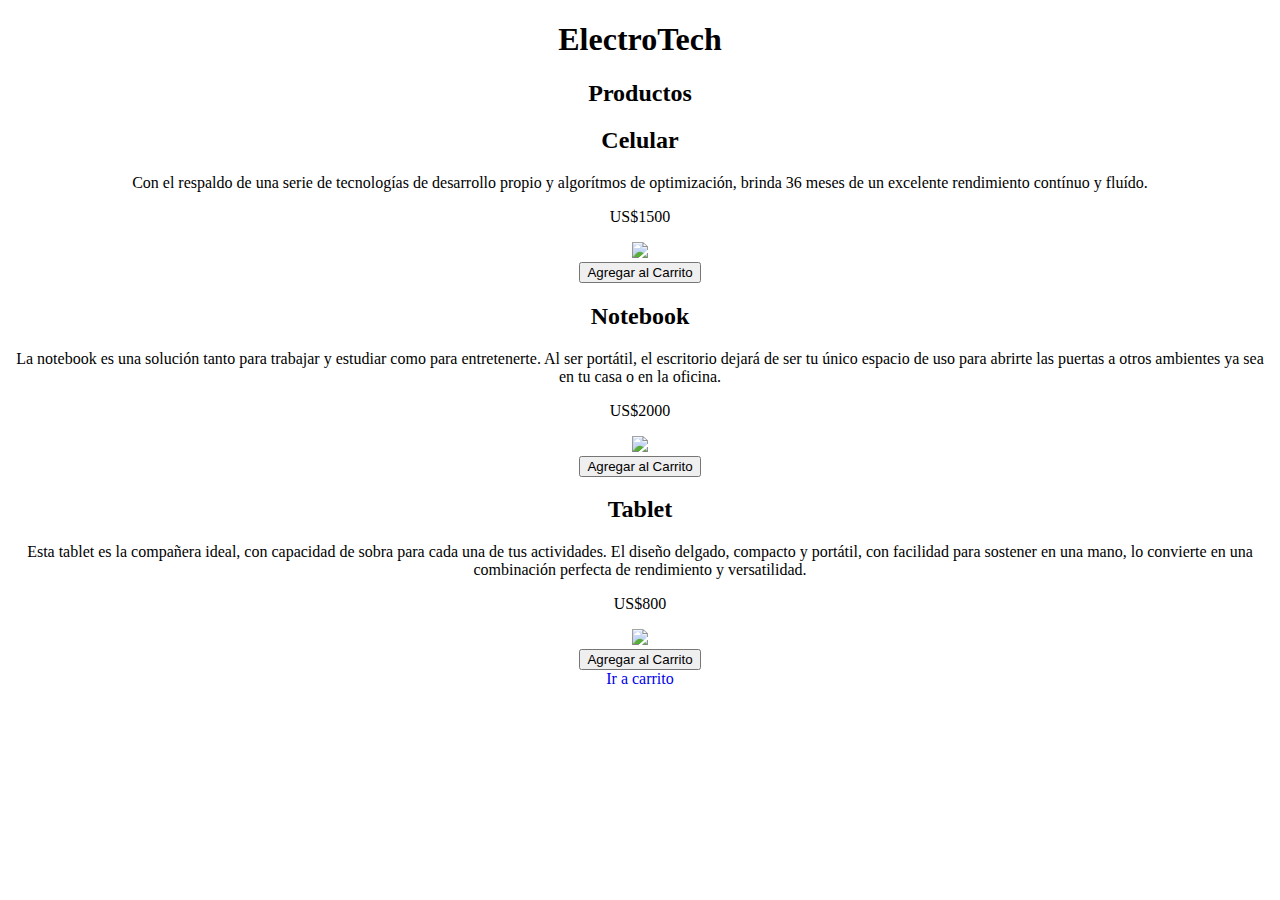
==== index.html @ 085a8060 "Carrito" ====
<!DOCTYPE html>
<html lang="en">
<head>
    <meta charset="UTF-8">
    <meta name="viewport" content="width=device-width, initial-scale=1.0">
    <title>ElectroTech</title>
    <link rel="stylesheet" href="estilos.css">
    <link href="https://cdn.jsdelivr.net/npm/bootstrap@5.0.0/dist/css/bootstrap.min.css" rel="stylesheet" integrity="sha384-wEmeIV1mKuiNpC+IOBjI7aAzPcEZeedi5yW5f2yOq55WWLwNGmvvx4Um1vskeMj0" crossorigin="anonymous">
</head>
<body class="container-fluid d-flex flex-column align-items-center justify-content-center" style="background-image: url('ruta-a-tu-imagen-de-fondo.jpg'); background-size: cover;">
   
    <h1 class="mt-3">ElectroTech</h1>
    <h2>Productos</h2>

    <div id="celular" class="container-xxl mt-3">
        <h2 id="nombreCelular">Celular</h2>
        <p id="descripcionCelular">Con el respaldo de una serie de tecnologías de desarrollo propio y algorítmos de optimización, brinda 36 meses de un excelente rendimiento contínuo y fluído.</p>
        <p id="precioCelular">US$1500</p>
        <img id="imgCelular" class="rounded" src="https://depor.com/resizer/CBA735sYQcxBvQqk0z47ZVqw4cI=/1200x675/smart/filters:format(jpeg):quality(75)/cloudfront-us-east-1.images.arcpublishing.com/elcomercio/B42EPAPPUJFKDKHE54NSRKK2CA.jpg" width="50%"><br>
        <button id="agregarCelular" class="btn btn-success mt-3">Agregar al Carrito</button>
    </div>

    <div id="computadora" class="container-xxl mt-3">
        <h2 id="nombreComputadora">Notebook</h2>
        <p id="descripcionComputadora">La notebook es una solución tanto para trabajar y estudiar como para entretenerte. Al ser portátil, el escritorio dejará de ser tu único espacio de uso para abrirte las puertas a otros ambientes ya sea en tu casa o en la oficina.</p>
        <p id="precioComputadora">US$2000</p>
        <img id="imgComputadora" class="rounded" width="50%" src="https://www.apple.com/v/macbook-air/q/images/meta/macbook-air_overview__fugeevgwjuie_og.png?202309261329"><br>
        <button id="agregarComputadora" class="btn btn-success mt-3">Agregar al Carrito</button>
    </div>

    <div id="tablet" class="container-xxl mt-3">
        <h2 id="nombreTablet">Tablet</h2>
        <p id="descripcionTablet">Esta tablet es la compañera ideal, con capacidad de sobra para cada una de tus actividades. El diseño delgado, compacto y portátil, con facilidad para sostener en una mano, lo convierte en una combinación perfecta de rendimiento y versatilidad.</p>
        <p id="precioTablet">US$800</p>
        <img id="imgTablet" class="rounded" width="50%" src="https://istore.gt/wp-content/uploads/2023/02/3EC001117.jpg"><br>
        <button id="agregarTablet" class="btn btn-success mt-3">Agregar al Carrito</button>
    </div>

    <a href="carrito.html" class="btn btn-success text-end mt-3">Ir a carrito</a>

    <script src="index.js"></script>
</body>
</html>
---- estilos.css ----
body {
    text-align: center;
}
a{
    text-decoration: none;
}
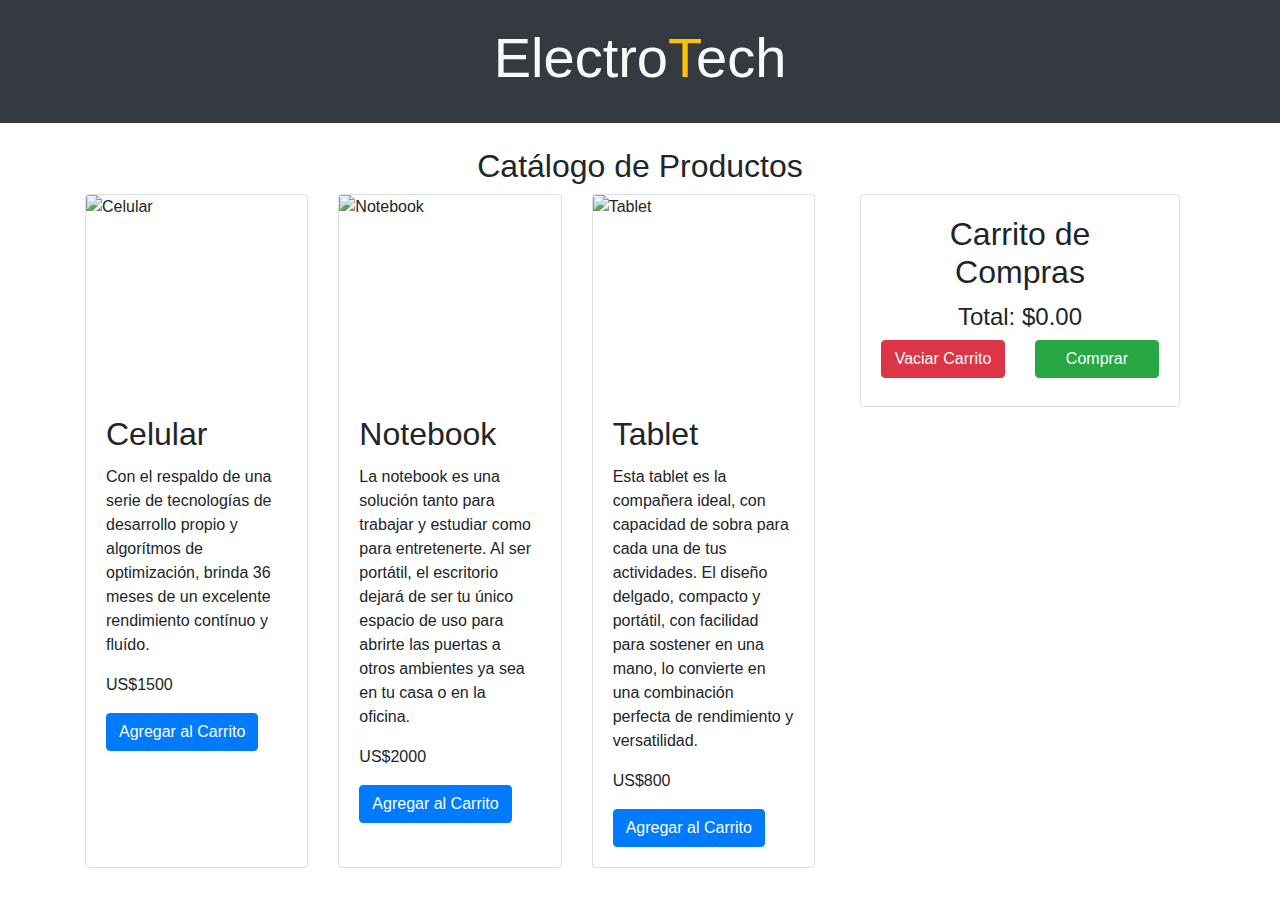
==== commit 1bf0b16c: "Cambios de estilos" ====
--- a/index.html
+++ b/index.html
@@ -1,43 +1,80 @@
 <!DOCTYPE html>
-<html lang="en">
+<html lang="es">
 <head>
     <meta charset="UTF-8">
     <meta name="viewport" content="width=device-width, initial-scale=1.0">
-    <title>ElectroTech</title>
-    <link rel="stylesheet" href="estilos.css">
-    <link href="https://cdn.jsdelivr.net/npm/bootstrap@5.0.0/dist/css/bootstrap.min.css" rel="stylesheet" integrity="sha384-wEmeIV1mKuiNpC+IOBjI7aAzPcEZeedi5yW5f2yOq55WWLwNGmvvx4Um1vskeMj0" crossorigin="anonymous">
+    <title>Tienda en línea</title>
+    <link rel="stylesheet" href="https://stackpath.bootstrapcdn.com/bootstrap/4.5.2/css/bootstrap.min.css">
+    <link rel="stylesheet" href="style.css">
 </head>
-<body class="container-fluid d-flex flex-column align-items-center justify-content-center" style="background-image: url('ruta-a-tu-imagen-de-fondo.jpg'); background-size: cover;">
-   
-    <h1 class="mt-3">ElectroTech</h1>
-    <h2>Productos</h2>
-
-    <div id="celular" class="container-xxl mt-3">
-        <h2 id="nombreCelular">Celular</h2>
-        <p id="descripcionCelular">Con el respaldo de una serie de tecnologías de desarrollo propio y algorítmos de optimización, brinda 36 meses de un excelente rendimiento contínuo y fluído.</p>
-        <p id="precioCelular">US$1500</p>
-        <img id="imgCelular" class="rounded" src="https://depor.com/resizer/CBA735sYQcxBvQqk0z47ZVqw4cI=/1200x675/smart/filters:format(jpeg):quality(75)/cloudfront-us-east-1.images.arcpublishing.com/elcomercio/B42EPAPPUJFKDKHE54NSRKK2CA.jpg" width="50%"><br>
-        <button id="agregarCelular" class="btn btn-success mt-3">Agregar al Carrito</button>
+<body>
+    <!-- Encabezado -->
+    <header class="bg-dark text-light text-center py-4">
+        <h1 class="display-4">Electro<span class="text-warning">T</span>ech</h1>
+    </header>
+    
+    <!-- Carrito de compras -->
+    <div class="container mt-4">
+        <div class="row">
+            
+            <!-- Catálogo de productos -->
+            <div class="col-md-12">
+                <h2 class="text-center">Catálogo de Productos</h2>
+                <div class="card-deck">
+                   <!-- Producto 1 -->
+                   <div class="card d-flex">
+                    <img class="card-img-top" src="https://depor.com/resizer/CBA735sYQcxBvQqk0z47ZVqw4cI=/1200x675/smart/filters:format(jpeg):quality(75)/cloudfront-us-east-1.images.arcpublishing.com/elcomercio/B42EPAPPUJFKDKHE54NSRKK2CA.jpg" alt="Celular">
+                    <div class="card-body flex-column">
+                        <h2 class="card-title">Celular</h2>
+                        <p class="card-text">Con el respaldo de una serie de tecnologías de desarrollo propio y algorítmos de optimización, brinda 36 meses de un excelente rendimiento contínuo y fluído.</p>
+                        <p class="card-text">US$1500</p>
+                        <button class="btn btn-primary" onclick="agregarAlCarrito('Celular', 1500)">Agregar al Carrito</button>
+                    </div>
+                </div>
+                <!-- Producto 2 -->
+                <div class="card d-flex">
+                    <img class="card-img-top" src="https://www.apple.com/v/macbook-air/q/images/meta/macbook-air_overview__fugeevgwjuie_og.png?202309261329" alt="Notebook">
+                    <div class="card-body flex-column">
+                        <h2 class="card-title">Notebook</h2>
+                        <p class="card-text">La notebook es una solución tanto para trabajar y estudiar como para entretenerte. Al ser portátil, el escritorio dejará de ser tu único espacio de uso para abrirte las puertas a otros ambientes ya sea en tu casa o en la oficina.</p>
+                        <p class="card-text">US$2000</p>
+                        <button class="btn btn-primary" onclick="agregarAlCarrito('Notebook', 2000)">Agregar al Carrito</button>
+                    </div>
+                </div>
+                <!-- Producto 3 -->
+                <div class="card d-flex">
+                    <img class="card-img-top" src="https://istore.gt/wp-content/uploads/2023/02/3EC001117.jpg" alt="Tablet">
+                    <div class="card-body flex-column">
+                        <h2 class="card-title">Tablet</h2>
+                        <p class="card-text">Esta tablet es la compañera ideal, con capacidad de sobra para cada una de tus actividades. El diseño delgado, compacto y portátil, con facilidad para sostener en una mano, lo convierte en una combinación perfecta de rendimiento y versatilidad.</p>
+                        <p class="card-text">US$800</p>
+                        <button class="btn btn-primary" onclick="agregarAlCarrito('Tablet', 800)">Agregar al Carrito</button>
+                    </div>
+                </div>
+                <div class="col-md-4">
+                    <div class="card">
+                        <div class="card-body text-center">
+                            <h2 class="card-title">Carrito de Compras</h2>
+                            <ul id="carrito" class="list-group">
+                            </ul>
+                            <h4>Total: $<span id="total">0.00</span></h4>
+                            <div class="row justify-content-center">
+                                <div class="col-6 mb-2">    
+                                    <button class="btn btn-danger btn-block" onclick="vaciarCarrito()">Vaciar Carrito</button>
+                                </div>
+                                <div class="col-6 mb-2">
+                                    <button class="btn btn-success btn-block">Comprar</button>
+                                </div>
+                            </div>
+                        </div>
+                    </div>
+                </div>
+                
+                </div>
+                
+            </div>
+        </div>
     </div>
-
-    <div id="computadora" class="container-xxl mt-3">
-        <h2 id="nombreComputadora">Notebook</h2>
-        <p id="descripcionComputadora">La notebook es una solución tanto para trabajar y estudiar como para entretenerte. Al ser portátil, el escritorio dejará de ser tu único espacio de uso para abrirte las puertas a otros ambientes ya sea en tu casa o en la oficina.</p>
-        <p id="precioComputadora">US$2000</p>
-        <img id="imgComputadora" class="rounded" width="50%" src="https://www.apple.com/v/macbook-air/q/images/meta/macbook-air_overview__fugeevgwjuie_og.png?202309261329"><br>
-        <button id="agregarComputadora" class="btn btn-success mt-3">Agregar al Carrito</button>
-    </div>
-
-    <div id="tablet" class="container-xxl mt-3">
-        <h2 id="nombreTablet">Tablet</h2>
-        <p id="descripcionTablet">Esta tablet es la compañera ideal, con capacidad de sobra para cada una de tus actividades. El diseño delgado, compacto y portátil, con facilidad para sostener en una mano, lo convierte en una combinación perfecta de rendimiento y versatilidad.</p>
-        <p id="precioTablet">US$800</p>
-        <img id="imgTablet" class="rounded" width="50%" src="https://istore.gt/wp-content/uploads/2023/02/3EC001117.jpg"><br>
-        <button id="agregarTablet" class="btn btn-success mt-3">Agregar al Carrito</button>
-    </div>
-
-    <a href="carrito.html" class="btn btn-success text-end mt-3">Ir a carrito</a>
-
-    <script src="index.js"></script>
+    <script src="script.js"></script>
 </body>
 </html>
--- a/style.css
+++ b/style.css
@@ -0,0 +1,11 @@
+.card-deck {
+    display: flex;
+    flex-wrap: wrap;
+}
+.card {
+    flex: 1;
+}
+img{
+    width: 300px;
+    height: 200px;
+}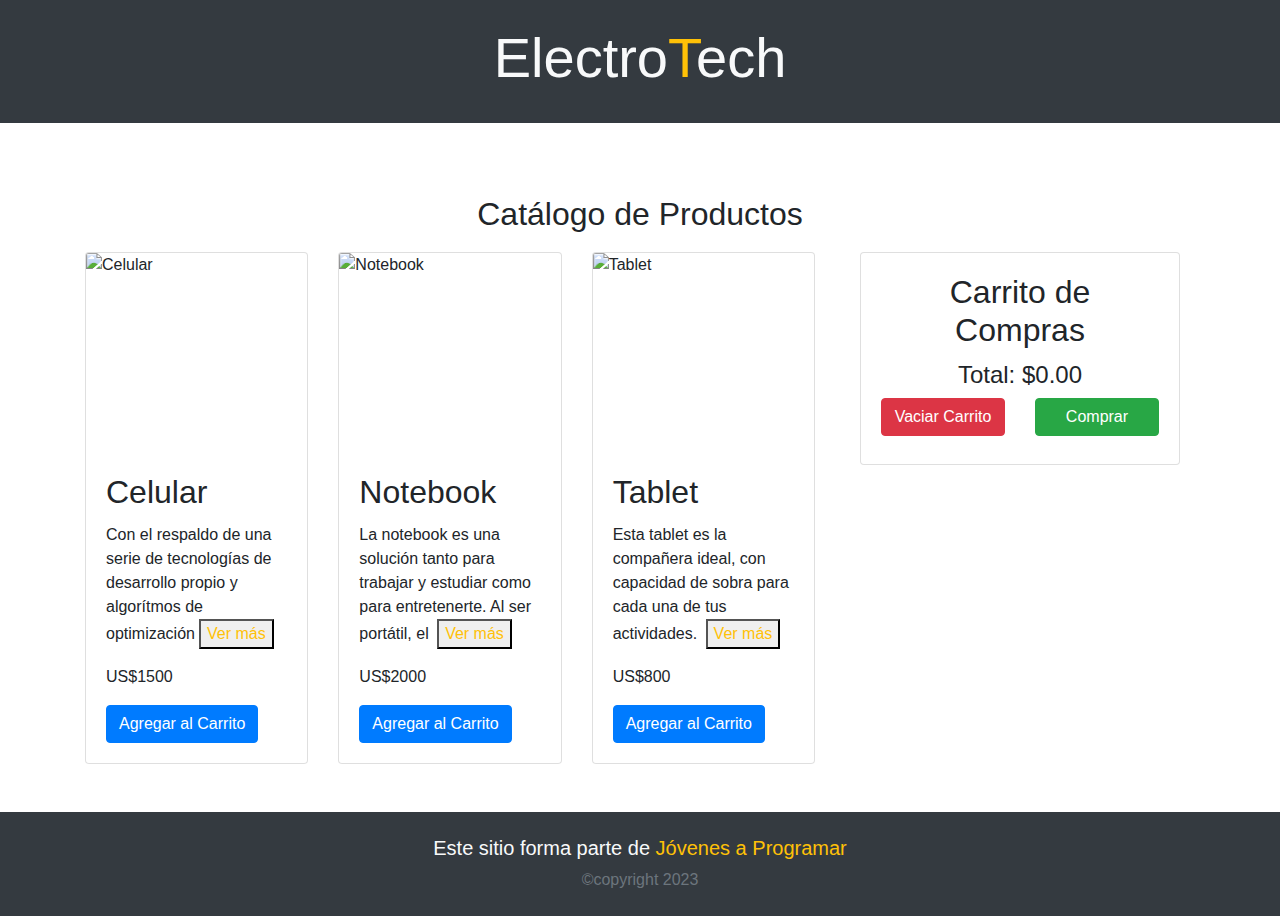
==== commit a8ae143a: "Cambios en los estilos" ====
--- a/index.html
+++ b/index.html
@@ -12,21 +12,24 @@
     <header class="bg-dark text-light text-center py-4">
         <h1 class="display-4">Electro<span class="text-warning">T</span>ech</h1>
     </header>
-    
+    <main>
     <!-- Carrito de compras -->
     <div class="container mt-4">
-        <div class="row">
+        <div class="row py-5">
             
             <!-- Catálogo de productos -->
             <div class="col-md-12">
-                <h2 class="text-center">Catálogo de Productos</h2>
                 <div class="card-deck">
+                    <div class="col-md-12 text-center">
+                        <h2 class="text-center">Catálogo de Productos</h2>
+                    </div>
+                    
                    <!-- Producto 1 -->
                    <div class="card d-flex">
                     <img class="card-img-top" src="https://depor.com/resizer/CBA735sYQcxBvQqk0z47ZVqw4cI=/1200x675/smart/filters:format(jpeg):quality(75)/cloudfront-us-east-1.images.arcpublishing.com/elcomercio/B42EPAPPUJFKDKHE54NSRKK2CA.jpg" alt="Celular">
                     <div class="card-body flex-column">
                         <h2 class="card-title">Celular</h2>
-                        <p class="card-text">Con el respaldo de una serie de tecnologías de desarrollo propio y algorítmos de optimización, brinda 36 meses de un excelente rendimiento contínuo y fluído.</p>
+                        <p class="card-text">Con el respaldo de una serie de tecnologías de desarrollo propio y algorítmos de optimización<span class="hide" id="hideText_1"> ,brinda 36 meses de un excelente rendimiento contínuo y fluído.</span><button class="mx-1 text-warning" id="hideText_btn_1">Ver más</button></p>
                         <p class="card-text">US$1500</p>
                         <button class="btn btn-primary" onclick="agregarAlCarrito('Celular', 1500)">Agregar al Carrito</button>
                     </div>
@@ -36,7 +39,7 @@
                     <img class="card-img-top" src="https://www.apple.com/v/macbook-air/q/images/meta/macbook-air_overview__fugeevgwjuie_og.png?202309261329" alt="Notebook">
                     <div class="card-body flex-column">
                         <h2 class="card-title">Notebook</h2>
-                        <p class="card-text">La notebook es una solución tanto para trabajar y estudiar como para entretenerte. Al ser portátil, el escritorio dejará de ser tu único espacio de uso para abrirte las puertas a otros ambientes ya sea en tu casa o en la oficina.</p>
+                        <p class="card-text">La notebook es una solución tanto para trabajar y estudiar como para entretenerte. Al ser portátil, el <span class="hide" id="hideText_2"> escritorio dejará de ser tu único espacio de uso para abrirte las puertas a otros ambientes ya sea en tu casa o en la oficina.</span><button class="mx-1 text-warning" id="hideText_btn_2">Ver más</button></p>
                         <p class="card-text">US$2000</p>
                         <button class="btn btn-primary" onclick="agregarAlCarrito('Notebook', 2000)">Agregar al Carrito</button>
                     </div>
@@ -46,7 +49,7 @@
                     <img class="card-img-top" src="https://istore.gt/wp-content/uploads/2023/02/3EC001117.jpg" alt="Tablet">
                     <div class="card-body flex-column">
                         <h2 class="card-title">Tablet</h2>
-                        <p class="card-text">Esta tablet es la compañera ideal, con capacidad de sobra para cada una de tus actividades. El diseño delgado, compacto y portátil, con facilidad para sostener en una mano, lo convierte en una combinación perfecta de rendimiento y versatilidad.</p>
+                        <p class="card-text">Esta tablet es la compañera ideal, con capacidad de sobra para cada una de tus actividades. <span class="hide" id="hideText_3"> El diseño delgado, compacto y portátil, con facilidad para sostener en una mano, lo convierte en una combinación perfecta de rendimiento y versatilidad.</span> <button class="mx-1 text-warning" id="hideText_btn_3">Ver más</button></p>
                         <p class="card-text">US$800</p>
                         <button class="btn btn-primary" onclick="agregarAlCarrito('Tablet', 800)">Agregar al Carrito</button>
                     </div>
@@ -75,6 +78,17 @@
             </div>
         </div>
     </div>
+</main>
+    <footer class="text-muted bg-dark py-2">
+        <div class="container d-flex justify-content-between align-items-center mt-3">
+          <h5 class="text-light text-center mx-auto">Este sitio forma parte de <a class="text-warning" href="https://jovenesaprogramar.edu.uy/" target="_blank">Jóvenes a Programar</a></5>
+        </div>
+        <div>
+            <p class="text-secondary text-center">©copyright 2023</p>
+        </div>
+        
+    </footer>
+    
     <script src="script.js"></script>
 </body>
 </html>
--- a/style.css
+++ b/style.css
@@ -1,11 +1,33 @@
-.card-deck {
+.card-group {
     display: flex;
     flex-wrap: wrap;
+  
 }
+
 .card {
     flex: 1;
+    margin: 10px;
+    
 }
+.hide{
+    display: none;
+}
+.show{
+    display: block;
+}
+
 img{
     width: 300px;
     height: 200px;
-}+}
+#hideText_btn {
+    background: none;
+    border: none;
+    color: #333; /* Color del enlace */
+    text-decoration: underline; /* Subrayado como en un enlace */
+    cursor: pointer;
+    padding: 0; /* Elimina el espacio interior */
+    font-size: 14px; /* Tamaño de fuente */
+    transition: color 0.3s ease; /* Transición suave del color al pasar el mouse */
+}
+
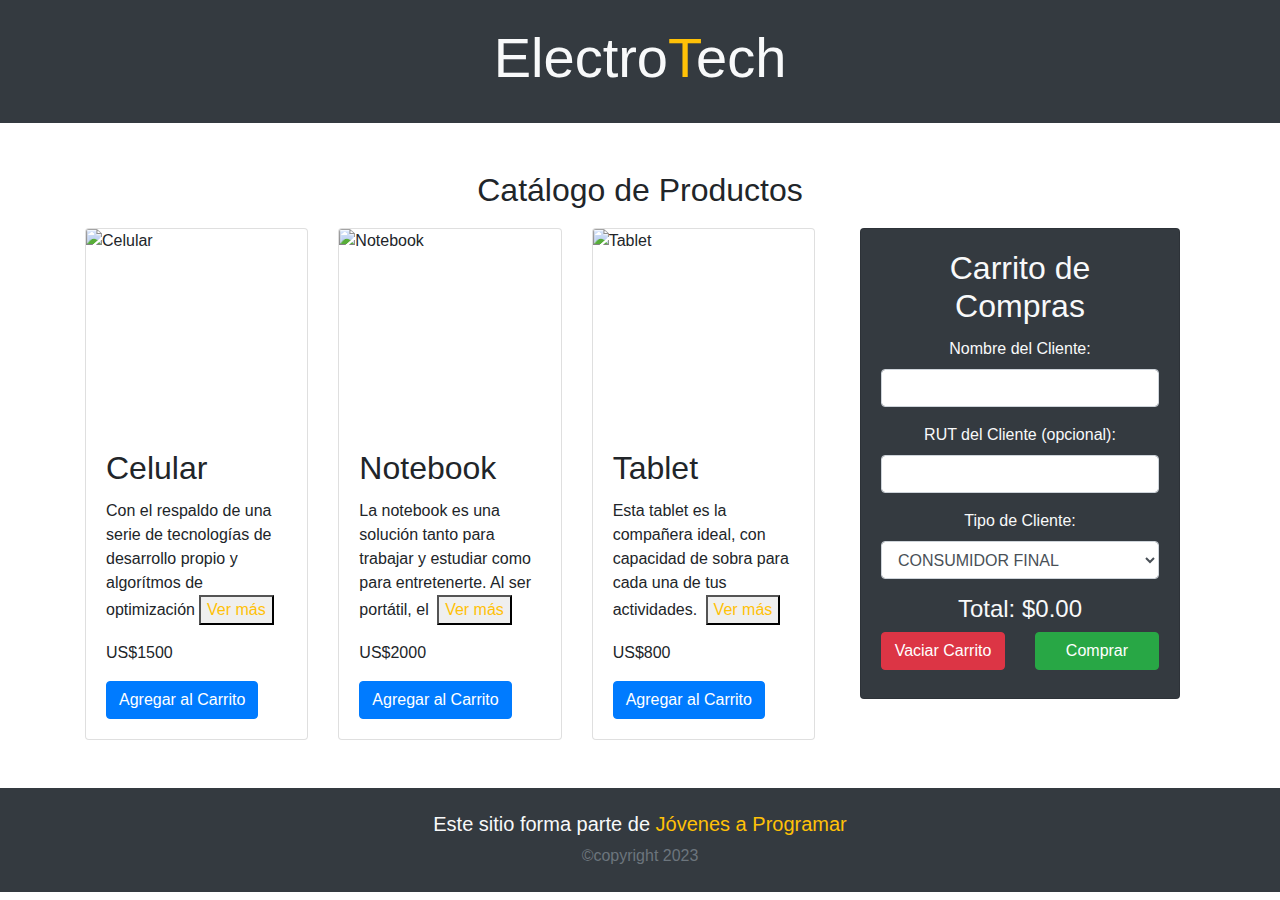
==== commit 3a3e92c1: "Merge pull request #1 from elias-garcia-0/main" ====
--- a/index.html
+++ b/index.html
@@ -14,7 +14,7 @@
     </header>
     <main>
     <!-- Carrito de compras -->
-    <div class="container mt-4">
+    <div class="container">
         <div class="row py-5">
             
             <!-- Catálogo de productos -->
@@ -55,23 +55,40 @@
                     </div>
                 </div>
                 <div class="col-md-4">
-                    <div class="card">
+                    <div class="card bg-dark text-light">
                         <div class="card-body text-center">
                             <h2 class="card-title">Carrito de Compras</h2>
-                            <ul id="carrito" class="list-group">
-                            </ul>
-                            <h4>Total: $<span id="total">0.00</span></h4>
-                            <div class="row justify-content-center">
-                                <div class="col-6 mb-2">    
-                                    <button class="btn btn-danger btn-block" onclick="vaciarCarrito()">Vaciar Carrito</button>
+                            <form id="formularioCompra">
+                                <div class="form-group">
+                                    <label for="nombre">Nombre del Cliente:</label>
+                                    <input type="text" class="form-control" id="nombre" required>
                                 </div>
-                                <div class="col-6 mb-2">
-                                    <button class="btn btn-success btn-block">Comprar</button>
+                                <div class="form-group">
+                                    <label for="rut">RUT del Cliente (opcional):</label>
+                                    <input type="text" class="form-control" id="rut">
                                 </div>
-                            </div>
+                                <div class="form-group">
+                                    <label for="tipoCliente">Tipo de Cliente:</label>
+                                    <select class="form-control" id="tipoCliente">
+                                        <option value="CONSUMIDOR_FINAL">CONSUMIDOR FINAL</option>
+                                        <option value="EMPRESA">EMPRESA</option>
+                                    </select>
+                                </div>
+                                <ul id="carrito" class="list-group"></ul>
+                                <h4>Total: $<span id="total">0.00</span></h4>
+                                <div class="row justify-content-center">
+                                    <div class="col-6 mb-2">
+                                        <button class="btn btn-danger btn-block" onclick="vaciarCarrito()">Vaciar Carrito</button>
+                                    </div>
+                                    <div class="col-6 mb-2">
+                                        <button class="btn btn-success btn-block" onclick="comprar()">Comprar</button>
+                                    </div>
+                                </div>
+                            </form>
                         </div>
                     </div>
                 </div>
+                
                 
                 </div>
                 
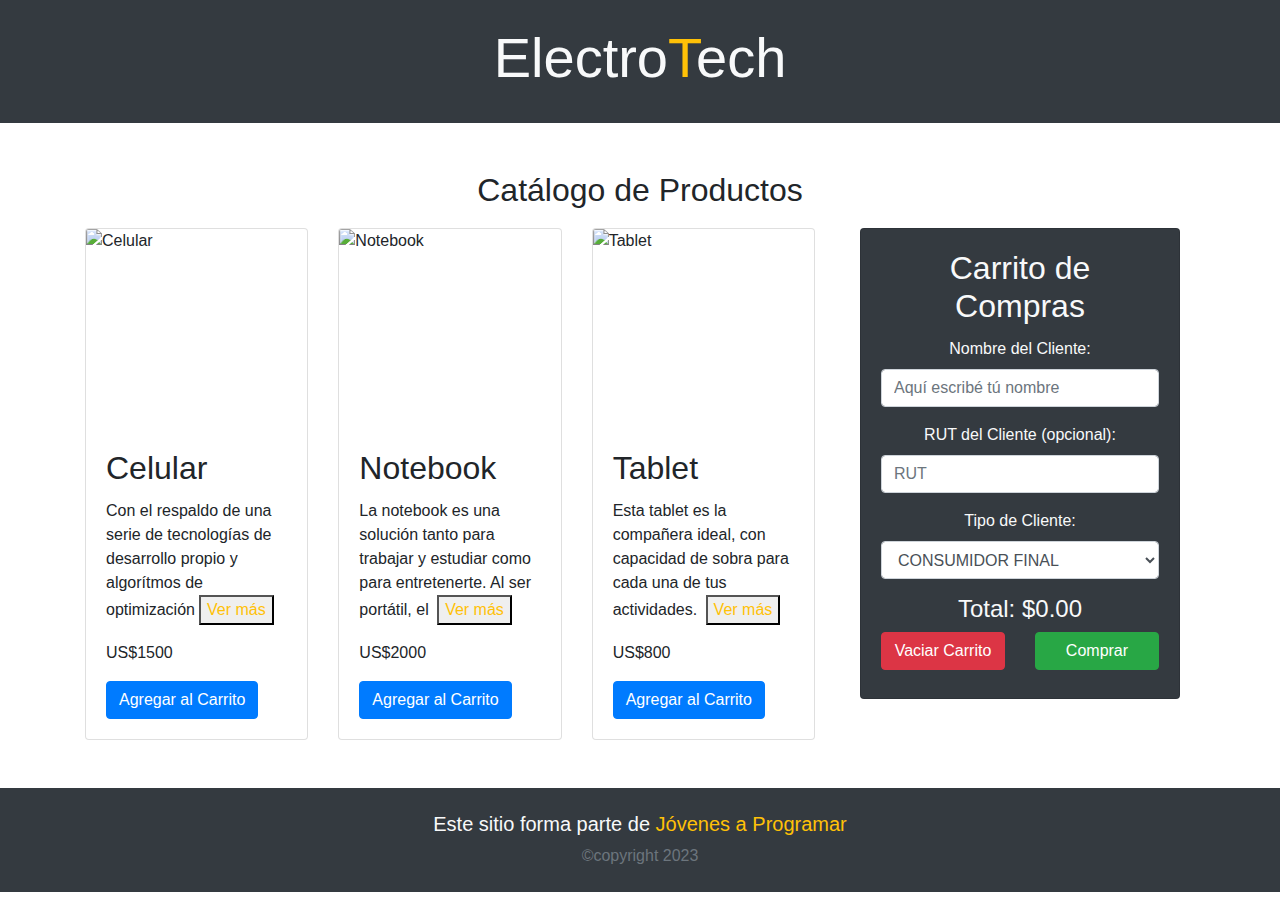
==== commit 419d21ec: "Merge pull request #2 from elias-garcia-0/main" ====
--- a/index.html
+++ b/index.html
@@ -61,11 +61,11 @@
                             <form id="formularioCompra">
                                 <div class="form-group">
                                     <label for="nombre">Nombre del Cliente:</label>
-                                    <input type="text" class="form-control" id="nombre" required>
+                                    <input type="text" class="form-control" id="nombre" placeholder="Aquí escribé tú nombre" required>
                                 </div>
                                 <div class="form-group">
                                     <label for="rut">RUT del Cliente (opcional):</label>
-                                    <input type="text" class="form-control" id="rut">
+                                    <input type="text" class="form-control" id="rut" placeholder="RUT">
                                 </div>
                                 <div class="form-group">
                                     <label for="tipoCliente">Tipo de Cliente:</label>
@@ -74,7 +74,7 @@
                                         <option value="EMPRESA">EMPRESA</option>
                                     </select>
                                 </div>
-                                <ul id="carrito" class="list-group"></ul>
+                                <ul id="carrito" class="list-group text-dark"></ul>
                                 <h4>Total: $<span id="total">0.00</span></h4>
                                 <div class="row justify-content-center">
                                     <div class="col-6 mb-2">
